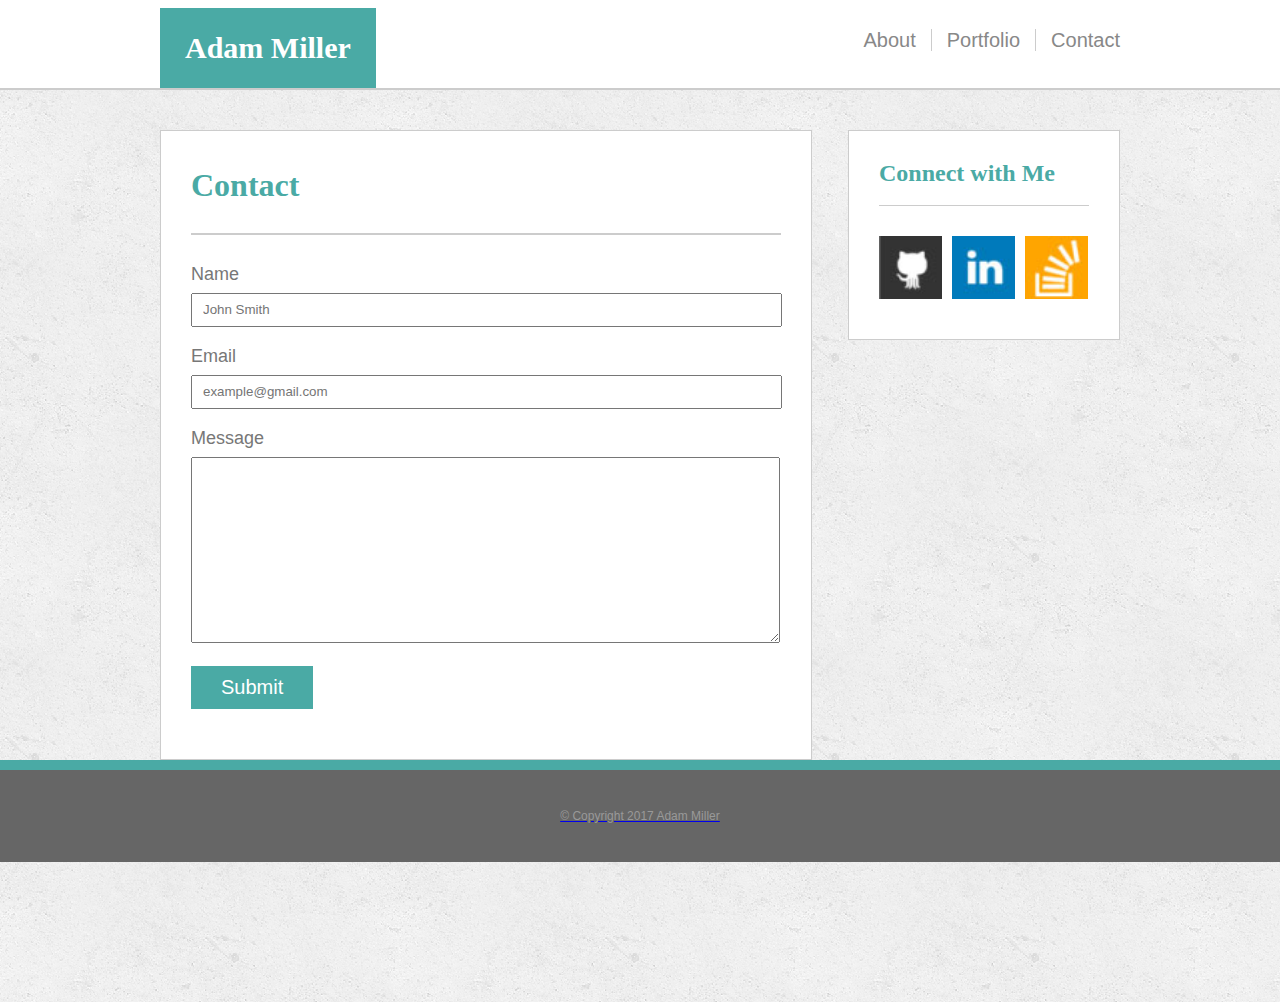
==== contact.html @ f7c75355 "adding files to work on" ====
<!DOCTYPE html>
  <html>
    <head>

      <meta charset="utf-8" lang="en">
      <title>Adam Miller's Portfolio</title>
      <link rel="stylesheet" type="text/css" href="assets/css/reset.css">
      <link rel="stylesheet" type="text/css" href="assets/css/style.css">
      <meta name="viewport" content="width=device-width, initial-scale=1.0">
      
    </head>

  <body>

    <!-- HEADER -->

    <div class="headerContainer">
      <header>
        <h1>Adam Miller</h1>
        <ul>
          <li><a href="index.html">About</a></li>
          <li><a href="portfolio.html">Portfolio</a></li>
          <li><a href="contact.html" class="lastButton">Contact</a></li>
        </ul>
      </header>
    </div>

    <!-- BODY -->

    <div class="bodyContainer">
      <section>
        <h2>Contact</h2>
        <form>
          Name 
          <br>
          <input type="text" name="Name" placeholder="John Smith">
          <br>
          Email 
          <br>
          <input type="text" name="Email" placeholder="example@gmail.com">
          <br>
          Message 
          <br>
          <textarea rows="12"></textarea>
          <br>
          <input type="submit" name="Submit">
        </form>
      </section>
      <aside>
        <h2>Connect with Me</h2>
          <div class="contactImg">
            <a href="https://github.com/eelhead" target="_blank">
              <img src="assets/images/GitHub.jpg" alt="GitHub">

            </a>

            <a href="https://www.linkedin.com/in/adam-miller-2734b849" target="_blank">
              <img src="assets/images/LinkedIn.jpg" alt="LinkedIn">

            </a>

            <a href="https://stackoverflow.com/users/8679873/adam-miller" target="_blank">
              <img src="assets/images/StackOverflow.jpg" alt="StackOverflow" class="lastImg">

          </div>
      </aside>

    </div>

    <!-- FOOTER -->

    <div class="footer">
      <p>&copy; Copyright 2017 Adam Miller</p>
    </div>

  </body>

</html>
---- assets/css/style.css ----
html {
    min-height: 100%;
    position: relative;
}

body {
    background: url(../images/concrete_seamless.png) repeat;
    width: 100%;
    padding-bottom: 140px;

}

.headerContainer {
    
    background-color: white;
    border-bottom: 2px solid #ccc;
    overflow-y: auto;
    overflow-x: hidden;
    width: 100%;

}

header {
    width: 960px;
    margin: 0 auto;

        
}

h1 {
    color: #fff;
    background-color: #4aaaa5;
    font-size: 30px;
    font-weight: bold;
    font-family: 'Georgia', Times, Times New Roman, serif;
    float: left;
    padding: 25px;
    margin-top: 8px;
}

ul {
    float: right;
    padding-top: 30px;
}

li {
    float: left;
}

li a {
    color: #888;
    border-right: 1px solid #ccc;
    padding: 0 15px;
    text-decoration: none;
    font-family: 'Arial', 'Helvetica Neue', Helvetica, sans-serif;
    font-size: 20px;
}

li a:hover {
    font-style: italic;
    font-size: 1.5em;
}

.lastButton {
    border-right: none;
    padding-right: 0;
}

.bodyContainer {
    clear: both;
    overflow-y: auto;
    width: 960px;
    margin: 0 auto;
    margin-top: 40px;
        
}

section {
    float: left;
    width: 650px;
    background-color: #fff;
    border: 1px solid #ccc;
    padding-top: 10px;
    padding-bottom: 20px;

}

section p {
    padding: 10px 30px;
    line-height: 2em;
    color: #777;
    font-size: 18px;
    font-family: 'Arial', 'Helvetica Neue', Helvetica, sans-serif;
}

.profileImage {
    float: left;
    margin: 20px 30px 0 30px;
    padding-bottom: 0;
    width: 265px;
}

h2 {
    color: #4aaaa5;
    font-weight: bold;
    font-family: 'Georgia', Times, Times New Roman, serif;
    margin: 28px 30px 15px 30px;
    padding-bottom: 32px;
    border-bottom: 2px solid #ccc;
}

section h2 {
    
    font-size: 32px;
    
}



aside {
    float: right;
    width: 270px;
    background-color: #fff;
    border: 1px solid #ccc;
    padding: 0 0 40px 0;
    
}

aside h2 {
    
    font-size: 24px;
    border-bottom: 1px solid #ccc;
    margin: 30px;
    padding-bottom: 20px;   
}

aside img {
    float: left;
    margin: 0 10px 0 0;
    width: 63px;
}

.lastImg {
    margin-right: 0;
}

.contactImg {
    margin: 0 30px;
}

.portfolioImage {
    margin: 30px;
    position: relative;
}

.portfolioImage img {
    width: 265px;
    height: 265px;
}

h3 {
    background-color: #4aaaa5;
    color: #fff;
    font-size: 24px;
    padding: 10px 0;
    text-align: center;
    position: absolute;
    bottom: 15px;
    width: 100%;
}

h3:hover {
    background-color: #b0c4de;
}

.fltlft {
    float: left;
}

.fltrt {
    float: right;
}

.footer {
    clear: both;
    background-color: #666;
    border-top: 10px solid #4aaaa5;
    padding: 40px 0;
    text-align: center;
    color: #999;
    position: relative;
    bottom: 0;
    width: 100%;
    font-family: 'Arial', 'Helvetica Neue', Helvetica, sans-serif;
    font-size: 12px;
    
    
    
}

form {
    margin: 30px 30px 30px 30px;
    padding-right: 15px;
    font-family: "Arial";
    font-size: 18px;
    color: #777;

}

input[type="text"] {
    margin-top: 10px;
    margin-bottom: 20px;
    line-height: 2.1em;
    padding-left: 10px;
    color: #777;
    width: 100%;
}

textarea {
    margin-top: 10px;
    margin-bottom: 20px;
    width: 100%;
    padding-right: 10px;
}

input[type="submit"] {
    background-color: #4aaaa5;
    display: inline;
    padding: 10px 30px;
    color: #fff;
    font-family: "Arial";
    font-size: 20px;
    border: none;
}

input[type="submit"]:hover {
    background-color: #b0c4de;
}

@@media only screen and (max-width: 980px) {

  h1 {
  padding-bottom: 20px;
  font-size: 30px;
  line-height: 49px;
  border-bottom: 3px solid #ddd;
  }

#logo {
  float: left;
  margin-left: 125px;
  }

    nav {
  float: right;
  margin-top: 25px;
  margin-right: 126px;
  }

  .main-section {
  float: left;
  width: 418px;
  max-width: 650px;
  padding: 25px;
  margin-left: 125px;
  margin-right: 0px;
  margin-top: 0px;
  margin-bottom: 40px;
  background: #fff;
  border: 1px solid #ddd;
  }

  .auth-image {
  float: left;
  width: 366px;
  height: auto;
  margin-top: 10px;
  margin-bottom: 15px;
  margin-right: 0px;
  }

  .sidebar {
  float: right;
  width: 100%;
  max-width: 270px;
  padding: 30px;
  margin-bottom: 20px;
  background: #fff;
  border: 1px solid #ddd;
  margin-right: 126px;
  }

    /* portfolio page */
  .work {
  position: relative;
  float: left;
  width: 365px;
  margin: 20px 0 25px;
  overflow: auto;
}


}

@media only screen and (max-width: 768px) {


  h1 {
  padding-bottom: 20px;
  font-size: 30px;
  line-height: 49px;
  border-bottom: 3px solid #ddd;
  }

  #logo {
  float: left;
  margin-left: 24px;
  }

    nav {
  float: right;
  margin-right: 24px;
  }

  .main-section {
  float: left;
  width: 715px;
  max-width: 715px;
  padding: 25px;
  margin-left: 24px;
  margin-right: 0px;
  margin-top: 0px;
  background: #fff;
  border: 1px solid #ddd;
  }

  .auth-image {
  float: left;
  width: 329px;
  height: auto;
  margin-top: 10px;
  margin-bottom: 15px;
  margin-right: 20px;
  }

  .sidebar {
  float: left;
  width: 100%;
  max-width: 715px;
  margin-left: 24px;
  margin-bottom: 40px;
  background: #fff;
  border: 1px solid #ddd;
  margin-right: 126px;
  }
  /* portfolio page */
  .work {
  position: relative;
  float: left;
  width: 300px;
  margin: 0px 0 25px;
  overflow: auto;
  }
  .work:nth-child(even) {
  margin-right: 60px;
}

.main-section {
  padding-bottom: 0px;
}
  
}

@media only screen and (max-width: 640px) {

  body {
  /*position: fixed;*/

  }

  h1 {
  padding-bottom: 20px;
  font-size: 30px;
  line-height: 49px;
  border-bottom: 3px solid #ddd;
  }

  #logo {
  float: left;
  width:100%;
  margin-left: 0px;
  max-height: 80px;
  line-height: 80px;
  }

    nav {
  float:left;
  width: 100%;
  margin-top: 10px;
  margin-bottom: 10px;
  }

  nav a {
  display: inline-block;
  padding-left: 65px;
  margin-left: 50px;
  line-height: 18px;
  color: #999;
  text-decoration: none;
  border-left: 1px solid #efefef;
  }

  .main-section {
  float: left;
  width: 580px;
  max-width: 580px;
  padding: 25px;
  margin-left: 24px;
  margin-right: 0px;
  margin-top: 30px;
  background: #fff;
  border: 1px solid #ddd;
  }

  .auth-image {
  float: left;
  width: 525px;
  height: auto;
  margin-top: 10px;
  margin-bottom: 15px;
  margin-right: 20px;
  }

  .sidebar {
  float: left;
  width: 100%;
  max-width: 580px;
  margin-left: 24px;
  margin-bottom: 40px;
  background: #fff;
  border: 1px solid #ddd;
  margin-right: 126px;
  }
   /* portfolio page */
  .work {
  position: relative;
  float: left;
  width: 528px;
  margin: 0px 0 25px;
  overflow: auto;
  }
  .work:nth-child(even) {
  margin-right: 60px;
}

.main-section {
  padding-bottom: 0px;
}
  
}
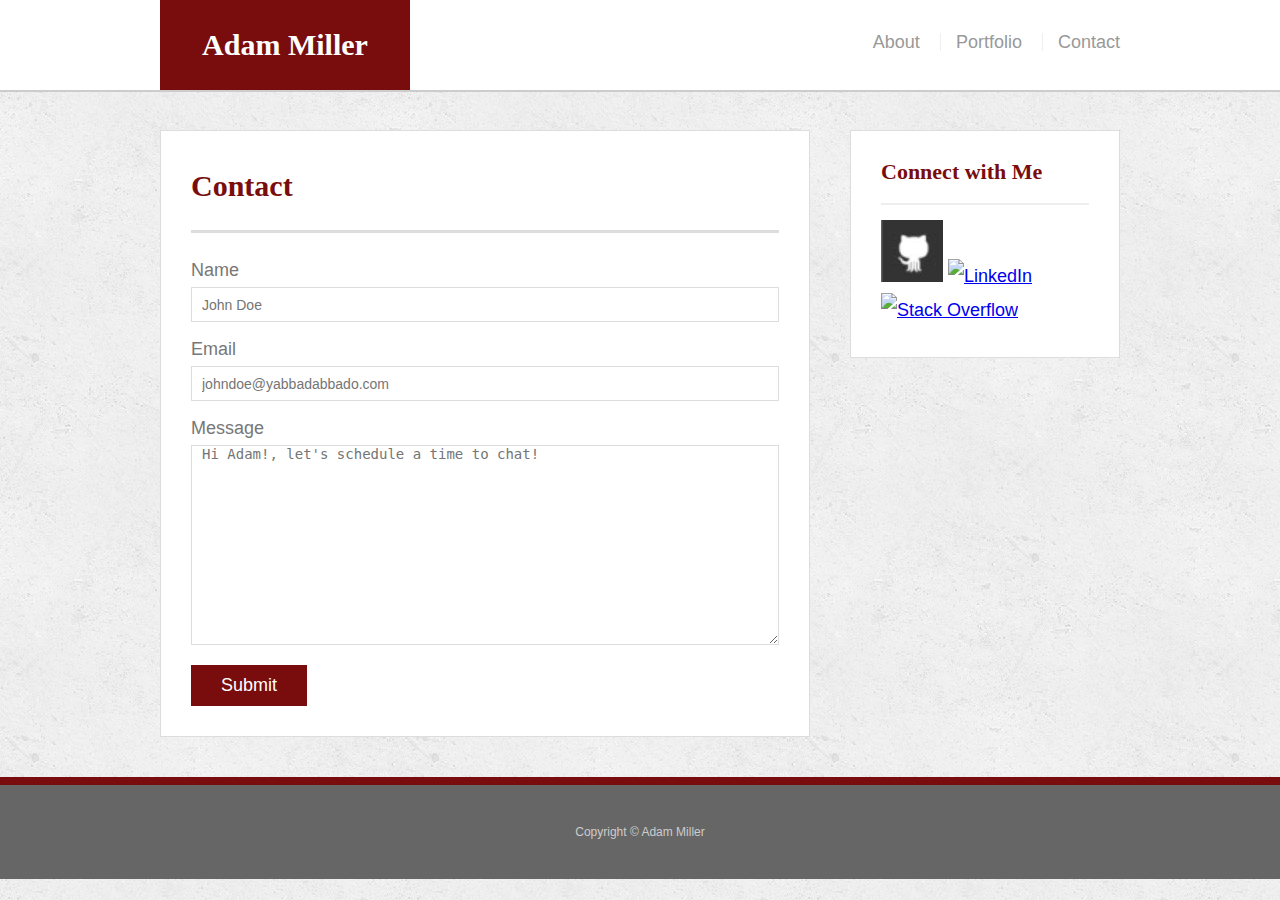
==== commit 477bde34: "I have revamped and redone it all uugggg, also need to remember to upload and save a lot" ====
--- a/contact.html
+++ b/contact.html
@@ -1,78 +1,56 @@
-<!DOCTYPE html>
-  <html>
-    <head>
-
-      <meta charset="utf-8" lang="en">
-      <title>Adam Miller's Portfolio</title>
-      <link rel="stylesheet" type="text/css" href="assets/css/reset.css">
-      <link rel="stylesheet" type="text/css" href="assets/css/style.css">
-      <meta name="viewport" content="width=device-width, initial-scale=1.0">
-      
-    </head>
-
-  <body>
-
-    <!-- HEADER -->
-
-    <div class="headerContainer">
-      <header>
-        <h1>Adam Miller</h1>
+<!doctype html>
+<html lang="en-us">
+<head>
+  <meta charset="UTF-8">
+  <title>Contact | Adam Miller</title>
+  <link rel="stylesheet" type="text/css" href="assets/css/reset.css">
+  <link rel="stylesheet" type="text/css" href="assets/css/style.css">
+  <meta name="viewport" content="initial-scale=1, maximum-scale=1">
+</head>
+<body>
+  <header id="masthead">
+    <div class="container">
+      <a href="index.html" id="logo">Adam Miller</a>
+      <nav>
+        <a href="index.html">About</a>
+        <a href="portfolio.html">Portfolio</a>
+        <a href="contact.html">Contact</a>
+      </nav>
+    </div>
+  </header>
+  <div id="main-container" class="container">
+    <section class="main-section">
+      <h1>Contact</h1>
+      <form id="contact-form">
         <ul>
-          <li><a href="index.html">About</a></li>
-          <li><a href="portfolio.html">Portfolio</a></li>
-          <li><a href="contact.html" class="lastButton">Contact</a></li>
+          <li>
+            <label for="name">Name</label>
+            <input type="text" id="name" name="name" placeholder="John Doe" required="required">
+          </li>
+          <li>
+            <label for="email">Email</label>
+            <input type="email" id="email" name="email" placeholder="johndoe@yabbadabbado.com" required="required">
+          </li>
+          <li>
+            <label for="message">Message</label>
+            <textarea id="message" name="message" placeholder="Hi Adam!, let's schedule a time to chat!" required="required"></textarea>
+          </li>
         </ul>
-      </header>
-    </div>
-
-    <!-- BODY -->
-
-    <div class="bodyContainer">
-      <section>
-        <h2>Contact</h2>
-        <form>
-          Name 
-          <br>
-          <input type="text" name="Name" placeholder="John Smith">
-          <br>
-          Email 
-          <br>
-          <input type="text" name="Email" placeholder="example@gmail.com">
-          <br>
-          Message 
-          <br>
-          <textarea rows="12"></textarea>
-          <br>
-          <input type="submit" name="Submit">
-        </form>
-      </section>
-      <aside>
+        <input type="submit">
+      </form>
+    </section>
+    <section class="sidebar">
+      <div id="connect">
         <h2>Connect with Me</h2>
-          <div class="contactImg">
-            <a href="https://github.com/eelhead" target="_blank">
-              <img src="assets/images/GitHub.jpg" alt="GitHub">
-
-            </a>
-
-            <a href="https://www.linkedin.com/in/adam-miller-2734b849" target="_blank">
-              <img src="assets/images/LinkedIn.jpg" alt="LinkedIn">
-
-            </a>
-
-            <a href="https://stackoverflow.com/users/8679873/adam-miller" target="_blank">
-              <img src="assets/images/StackOverflow.jpg" alt="StackOverflow" class="lastImg">
-
-          </div>
-      </aside>
-
-    </div>
-
-    <!-- FOOTER -->
-
-    <div class="footer">
-      <p>&copy; Copyright 2017 Adam Miller</p>
-    </div>
-
-  </body>
-
+        <a href="https://github.com/eelhead"><img src="assets/images/GitHub.jpg" class="social" alt="GitHub" /></a>
+        <a href="https://www.linkedin.com/in/adam-miller-2734b849"><img src="assets/images/linkedin.jpg" class="social" alt="LinkedIn" /></a>
+        <a href="https://stackoverflow.com/users/8679873/adam-miller"><img src="assets/images/StackoverFlow.jpg" class="social" alt="Stack Overflow" /></a>
+      </div>
+    </section>
+  </div>
+  <footer>
+    <div class="container">
+      Copyright &copy; Adam Miller
+  </footer>
+</body>
 </html>--- a/assets/css/style.css
+++ b/assets/css/style.css
@@ -1,460 +1,333 @@
-html {
-    min-height: 100%;
-    position: relative;
-}
-
 body {
-    background: url(../images/concrete_seamless.png) repeat;
-    width: 100%;
-    padding-bottom: 140px;
-
-}
-
-.headerContainer {
-    
-    background-color: white;
-    border-bottom: 2px solid #ccc;
-    overflow-y: auto;
-    overflow-x: hidden;
-    width: 100%;
-
-}
-
-header {
-    width: 960px;
-    margin: 0 auto;
-
-        
-}
-
+  font-family: Arial, "Helvetica Neue", Helvetica, sans-serif;
+  font-size: 18px;
+  line-height: 34px;
+  color: #777;
+  background: url("../images/concrete_seamless.png");
+}
+* {
+  box-sizing: border-box;
+}
+/* general */
+.container {
+  width: 100%;
+  max-width: 960px;
+  margin: 0 auto;
+  clear: both;
+}
+h1,
+h2,
+h3,
+p {
+  margin-bottom: 20px;
+}
+p:last-child {
+  margin-bottom: 0;
+}
+h1,
+h2,
+h3 {
+  font-family: Georgia, Times, "Times New Roman", serif;
+  font-weight: 700;
+  color: #790d0d;
+}
 h1 {
-    color: #fff;
-    background-color: #4aaaa5;
-    font-size: 30px;
-    font-weight: bold;
-    font-family: 'Georgia', Times, Times New Roman, serif;
-    float: left;
-    padding: 25px;
-    margin-top: 8px;
-}
-
-ul {
-    float: right;
-    padding-top: 30px;
-}
-
-li {
-    float: left;
-}
-
-li a {
-    color: #888;
-    border-right: 1px solid #ccc;
-    padding: 0 15px;
-    text-decoration: none;
-    font-family: 'Arial', 'Helvetica Neue', Helvetica, sans-serif;
-    font-size: 20px;
-}
-
-li a:hover {
-    font-style: italic;
-    font-size: 1.5em;
-}
-
-.lastButton {
-    border-right: none;
-    padding-right: 0;
-}
-
-.bodyContainer {
-    clear: both;
-    overflow-y: auto;
-    width: 960px;
-    margin: 0 auto;
-    margin-top: 40px;
-        
-}
-
-section {
-    float: left;
-    width: 650px;
-    background-color: #fff;
-    border: 1px solid #ccc;
-    padding-top: 10px;
-    padding-bottom: 20px;
-
-}
-
-section p {
-    padding: 10px 30px;
-    line-height: 2em;
-    color: #777;
-    font-size: 18px;
-    font-family: 'Arial', 'Helvetica Neue', Helvetica, sans-serif;
-}
-
-.profileImage {
-    float: left;
-    margin: 20px 30px 0 30px;
-    padding-bottom: 0;
-    width: 265px;
-}
-
-h2 {
-    color: #4aaaa5;
-    font-weight: bold;
-    font-family: 'Georgia', Times, Times New Roman, serif;
-    margin: 28px 30px 15px 30px;
-    padding-bottom: 32px;
-    border-bottom: 2px solid #ccc;
-}
-
-section h2 {
-    
-    font-size: 32px;
-    
-}
-
-
-
-aside {
-    float: right;
-    width: 270px;
-    background-color: #fff;
-    border: 1px solid #ccc;
-    padding: 0 0 40px 0;
-    
-}
-
-aside h2 {
-    
-    font-size: 24px;
-    border-bottom: 1px solid #ccc;
-    margin: 30px;
-    padding-bottom: 20px;   
-}
-
-aside img {
-    float: left;
-    margin: 0 10px 0 0;
-    width: 63px;
-}
-
-.lastImg {
-    margin-right: 0;
-}
-
-.contactImg {
-    margin: 0 30px;
-}
-
-.portfolioImage {
-    margin: 30px;
-    position: relative;
-}
-
-.portfolioImage img {
-    width: 265px;
-    height: 265px;
-}
-
-h3 {
-    background-color: #4aaaa5;
-    color: #fff;
-    font-size: 24px;
-    padding: 10px 0;
-    text-align: center;
-    position: absolute;
-    bottom: 15px;
-    width: 100%;
-}
-
-h3:hover {
-    background-color: #b0c4de;
-}
-
-.fltlft {
-    float: left;
-}
-
-.fltrt {
-    float: right;
-}
-
-.footer {
-    clear: both;
-    background-color: #666;
-    border-top: 10px solid #4aaaa5;
-    padding: 40px 0;
-    text-align: center;
-    color: #999;
-    position: relative;
-    bottom: 0;
-    width: 100%;
-    font-family: 'Arial', 'Helvetica Neue', Helvetica, sans-serif;
-    font-size: 12px;
-    
-    
-    
-}
-
-form {
-    margin: 30px 30px 30px 30px;
-    padding-right: 15px;
-    font-family: "Arial";
-    font-size: 18px;
-    color: #777;
-
-}
-
-input[type="text"] {
-    margin-top: 10px;
-    margin-bottom: 20px;
-    line-height: 2.1em;
-    padding-left: 10px;
-    color: #777;
-    width: 100%;
-}
-
-textarea {
-    margin-top: 10px;
-    margin-bottom: 20px;
-    width: 100%;
-    padding-right: 10px;
-}
-
-input[type="submit"] {
-    background-color: #4aaaa5;
-    display: inline;
-    padding: 10px 30px;
-    color: #fff;
-    font-family: "Arial";
-    font-size: 20px;
-    border: none;
-}
-
-input[type="submit"]:hover {
-    background-color: #b0c4de;
-}
-
-@@media only screen and (max-width: 980px) {
-
-  h1 {
   padding-bottom: 20px;
   font-size: 30px;
   line-height: 49px;
   border-bottom: 3px solid #ddd;
-  }
-
+}
+h2,
+h3 {
+  font-size: 22px;
+}
+/* header */
+#masthead {
+  position: fixed;
+  z-index: 99;
+  width: 100%;
+  margin: 0 0 30px;
+  overflow: auto;
+  color: #fff;
+  background: #fff;
+  border-bottom: 2px solid #ccc;
+}
 #logo {
   float: left;
-  margin-left: 125px;
-  }
-
-    nav {
+  width: 250px;
+  height: 90px;
+  font-family: Georgia, Times, "Times New Roman", serif;
+  font-size: 30px;
+  font-weight: 700;
+  line-height: 90px;
+  color: #fff;
+  text-align: center;
+  text-decoration: none;
+  background: #790d0d;
+}
+nav {
+  position: static;
   float: right;
   margin-top: 25px;
-  margin-right: 126px;
-  }
-
-  .main-section {
-  float: left;
-  width: 418px;
-  max-width: 650px;
-  padding: 25px;
-  margin-left: 125px;
-  margin-right: 0px;
-  margin-top: 0px;
-  margin-bottom: 40px;
-  background: #fff;
-  border: 1px solid #ddd;
-  }
-
-  .auth-image {
-  float: left;
-  width: 366px;
-  height: auto;
-  margin-top: 10px;
-  margin-bottom: 15px;
-  margin-right: 0px;
-  }
-
-  .sidebar {
+}
+nav a {
+  display: inline-block;
+  padding-left: 15px;
+  margin-left: 15px;
+  line-height: 18px;
+  color: #999;
+  text-decoration: none;
+  border-left: 1px solid #efefef;
+}
+nav a:first-child {
+  border-left: 0 none;
+}
+/* footer */
+footer {
+  padding: 30px 0;
+  clear: both;
+  font-size: 12px;
+  color: #fff;
+  color: #ccc;
+  text-align: center;
+  background: #666;
+  border-top: 8px solid #790d0d;
+}
+/* sidebar */
+.sidebar {
   float: right;
-  width: 100%;
   max-width: 270px;
   padding: 30px;
   margin-bottom: 20px;
   background: #fff;
   border: 1px solid #ddd;
-  margin-right: 126px;
-  }
-
-    /* portfolio page */
-  .work {
+}
+h3,
+.sidebar h2 {
+  padding-bottom: 20px;
+  margin-bottom: 15px;
+  line-height: 22px;
+  border-bottom: 2px solid #eee;
+}
+.social {
+  width: 62px;
+  height: 62px;
+  margin-right: 5px;
+}
+.social:last-child {
+  margin-right: 0;
+}
+/* main */
+#main-container {
+  padding-top: 130px;
+}
+.main-section {
+  float: left;
+  width: 100%;
+  max-width: 650px;
+  padding: 30px;
+  margin: 0 0 40px;
+  background: #fff;
+  border: 1px solid #ddd;
+}
+/* portfolio page */
+.work {
   position: relative;
   float: left;
-  width: 365px;
+  width: 274px;
   margin: 20px 0 25px;
   overflow: auto;
 }
-
-
-}
-
-@media only screen and (max-width: 768px) {
-
-
-  h1 {
-  padding-bottom: 20px;
-  font-size: 30px;
-  line-height: 49px;
-  border-bottom: 3px solid #ddd;
-  }
-
-  #logo {
-  float: left;
-  margin-left: 24px;
-  }
-
-    nav {
-  float: right;
-  margin-right: 24px;
-  }
-
-  .main-section {
-  float: left;
-  width: 715px;
-  max-width: 715px;
-  padding: 25px;
-  margin-left: 24px;
-  margin-right: 0px;
-  margin-top: 0px;
-  background: #fff;
-  border: 1px solid #ddd;
-  }
-
-  .auth-image {
-  float: left;
-  width: 329px;
+.work:nth-child(even) {
+  margin-right: 40px;
+}
+.work img {
+  width: 100%;
+  border: 0 none;
+  opacity: 0.8;
+}
+.work h3 {
+  position: absolute;
+  bottom: 20px;
+  width: 100%;
+  padding: 15px;
+  margin-bottom: 0;
+  font-weight: 300;
+  line-height: 30px;
+  color: #fff;
+  text-align: center;
+  background: #790d0d;
+  border-bottom: 0;
+}
+.auth-image {
+  float: left;
+  width: 200px;
   height: auto;
   margin-top: 10px;
-  margin-bottom: 15px;
-  margin-right: 20px;
+  margin-right: 25px;
+}
+/* contact page */
+#contact-form ul {
+  margin-bottom: 20px;
+}
+#contact-form li {
+  margin-bottom: 10px;
+}
+label,
+input[type=text],
+input[type=email],
+textarea {
+  display: block;
+  width: 100%;
+}
+input[type=text],
+input[type=email],
+textarea {
+  height: 35px;
+  padding: 0 10px;
+  font-size: 14px;
+  border: 1px solid #ddd;
+}
+textarea {
+  height: 200px;
+}
+input[type=submit] {
+  padding: 10px 30px;
+  font-size: 18px;
+  color: #fff;
+  cursor: pointer;
+  background: #790d0d;
+  border: 0 none;
+}
+
+@media screen and (max-width: 980px) {
+
+  #logo {
+    margin-left: 100px;
+  }
+
+  .main-section {
+    float: left;
+    max-width: 450px;
+    width: 100%;
+    margin-left: 100px;
   }
 
   .sidebar {
-  float: left;
-  width: 100%;
-  max-width: 715px;
-  margin-left: 24px;
-  margin-bottom: 40px;
-  background: #fff;
-  border: 1px solid #ddd;
-  margin-right: 126px;
-  }
-  /* portfolio page */
+    margin-right: 100px;
+  }
+
+  nav {
+    margin-right: 100px;
+  }
+
+    .auth-image {
+    float: none;
+    height: auto;
+    width: 100%;
+  }
+
   .work {
-  position: relative;
+  max-width: 450px;
+  width: 100%;
+}
+
+}
+
+
+@media screen and (max-width: 768px) {
+
+  #logo {
+    margin-left: 35px;
+  }
+
+  nav {
+    margin-right: 35px;
+  }
+
+  .sidebar {
+    clear: both;
+    max-width: 700px;
+    width: 100%;
+    margin-bottom: 30px;
+    margin-top: 0px;
+    margin-left: 35px;
+    margin-right:35px;
+  }
+
+  .main-section {
+    clear: both;
+    max-width: 700px;
+    width: 100%;
+    margin-left: 35px;
+  }
+
+   .auth-image {
   float: left;
   width: 300px;
-  margin: 0px 0 25px;
-  overflow: auto;
-  }
-  .work:nth-child(even) {
-  margin-right: 60px;
-}
-
-.main-section {
-  padding-bottom: 0px;
-}
-  
-}
-
-@media only screen and (max-width: 640px) {
-
-  body {
-  /*position: fixed;*/
-
-  }
-
-  h1 {
-  padding-bottom: 20px;
-  font-size: 30px;
-  line-height: 49px;
-  border-bottom: 3px solid #ddd;
-  }
-
-  #logo {
-  float: left;
-  width:100%;
-  margin-left: 0px;
-  max-height: 80px;
-  line-height: 80px;
-  }
-
-    nav {
-  float:left;
-  width: 100%;
-  margin-top: 10px;
-  margin-bottom: 10px;
-  }
-
-  nav a {
-  display: inline-block;
-  padding-left: 65px;
-  margin-left: 50px;
-  line-height: 18px;
-  color: #999;
-  text-decoration: none;
-  border-left: 1px solid #efefef;
-  }
-
-  .main-section {
-  float: left;
-  width: 580px;
-  max-width: 580px;
-  padding: 25px;
-  margin-left: 24px;
-  margin-right: 0px;
-  margin-top: 30px;
-  background: #fff;
-  border: 1px solid #ddd;
-  }
-
-  .auth-image {
-  float: left;
-  width: 525px;
   height: auto;
   margin-top: 10px;
-  margin-bottom: 15px;
-  margin-right: 20px;
+  margin-right: 25px;
+}
+
+  .work {
+  float: left;
+  max-width: 299px;
+  width: 100%;
+}
+
+}
+
+
+@media screen and (max-width: 640px) {
+
+
+  #logo {
+    position: static;
+    height: 70px;
+    width: 100%;
+    padding: 0px;
+    margin-left: 0px;
+      line-height: 70px;
+
+  }
+
+  nav {
+    clear: both;
+    text-align: center;
+    margin-top: 0px;
+
+  }
+
+  nav a {
+    padding: 0px 60px;
+    margin: 20px 0px;
   }
 
   .sidebar {
-  float: left;
-  width: 100%;
-  max-width: 580px;
-  margin-left: 24px;
-  margin-bottom: 40px;
-  background: #fff;
-  border: 1px solid #ddd;
-  margin-right: 126px;
-  }
-   /* portfolio page */
-  .work {
-  position: relative;
-  float: left;
-  width: 528px;
-  margin: 0px 0 25px;
-  overflow: auto;
-  }
-  .work:nth-child(even) {
-  margin-right: 60px;
-}
-
-.main-section {
-  padding-bottom: 0px;
-}
-  
-}+    float: none;
+    max-width: 600px;
+    width: 100%;
+    margin: 40px 20px;
+  }
+
+  .main-section {
+    clear: both;
+    max-width: 600px;
+    margin-top: 30px;
+    margin-left: 20px;
+  }
+
+  .auth-image {
+    clear: both;
+    height: auto;
+    width: 100%;
+  }
+
+.work {
+  float: left;
+  max-width: 600px;
+  width: 100%;
+}
+
+}
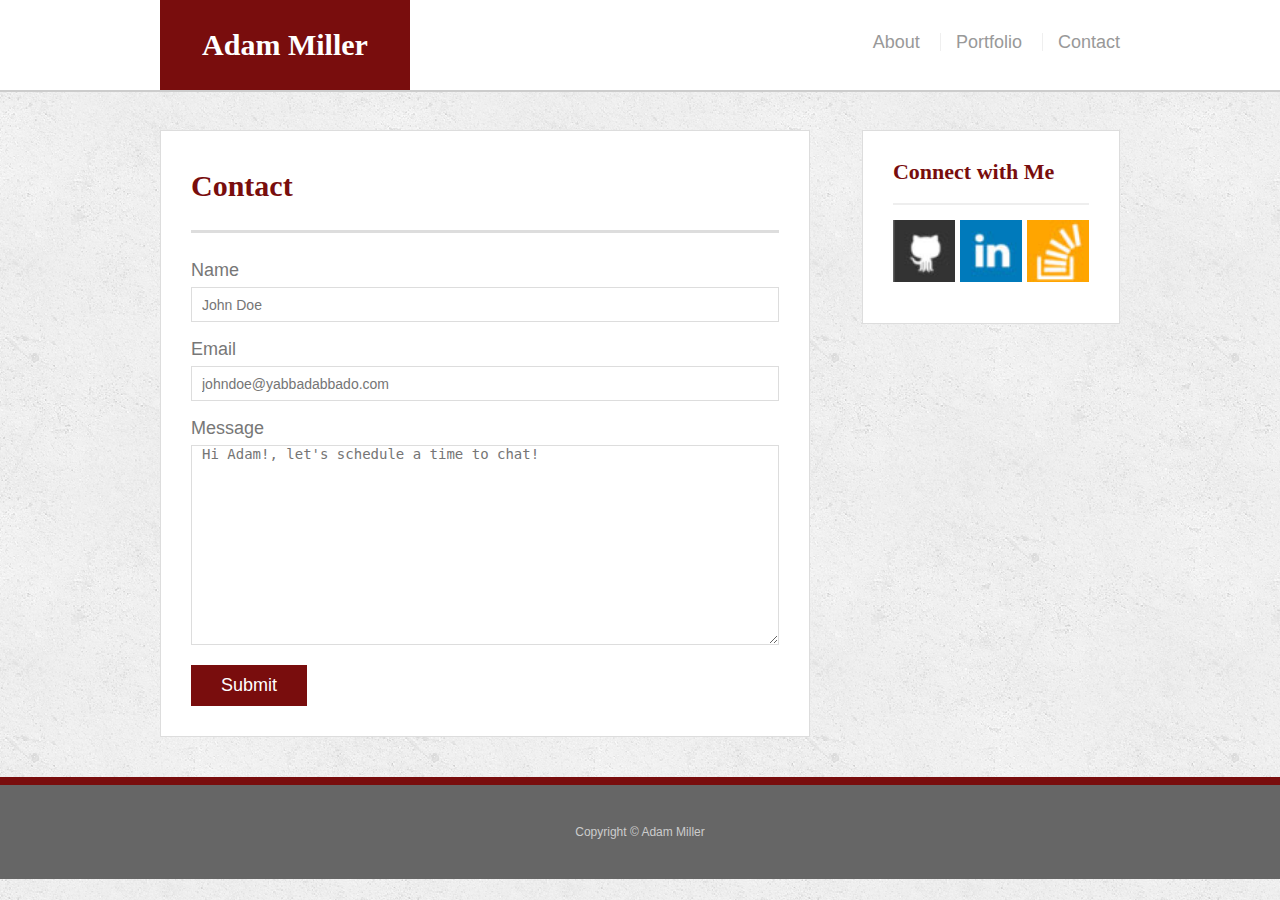
==== commit 6978ee28: "fixed media links" ====
--- a/contact.html
+++ b/contact.html
@@ -43,8 +43,8 @@
       <div id="connect">
         <h2>Connect with Me</h2>
         <a href="https://github.com/eelhead"><img src="assets/images/GitHub.jpg" class="social" alt="GitHub" /></a>
-        <a href="https://www.linkedin.com/in/adam-miller-2734b849"><img src="assets/images/linkedin.jpg" class="social" alt="LinkedIn" /></a>
-        <a href="https://stackoverflow.com/users/8679873/adam-miller"><img src="assets/images/StackoverFlow.jpg" class="social" alt="Stack Overflow" /></a>
+        <a href="https://www.linkedin.com/in/adam-miller-2734b849"><img src="assets/images/LinkedIn.jpg" class="social" alt="LinkedIn" /></a>
+        <a href="https://stackoverflow.com/users/8679873/adam-miller"><img src="assets/images/StackOverflow.jpg" class="social" alt="Stack Overflow" /></a>
       </div>
     </section>
   </div>
